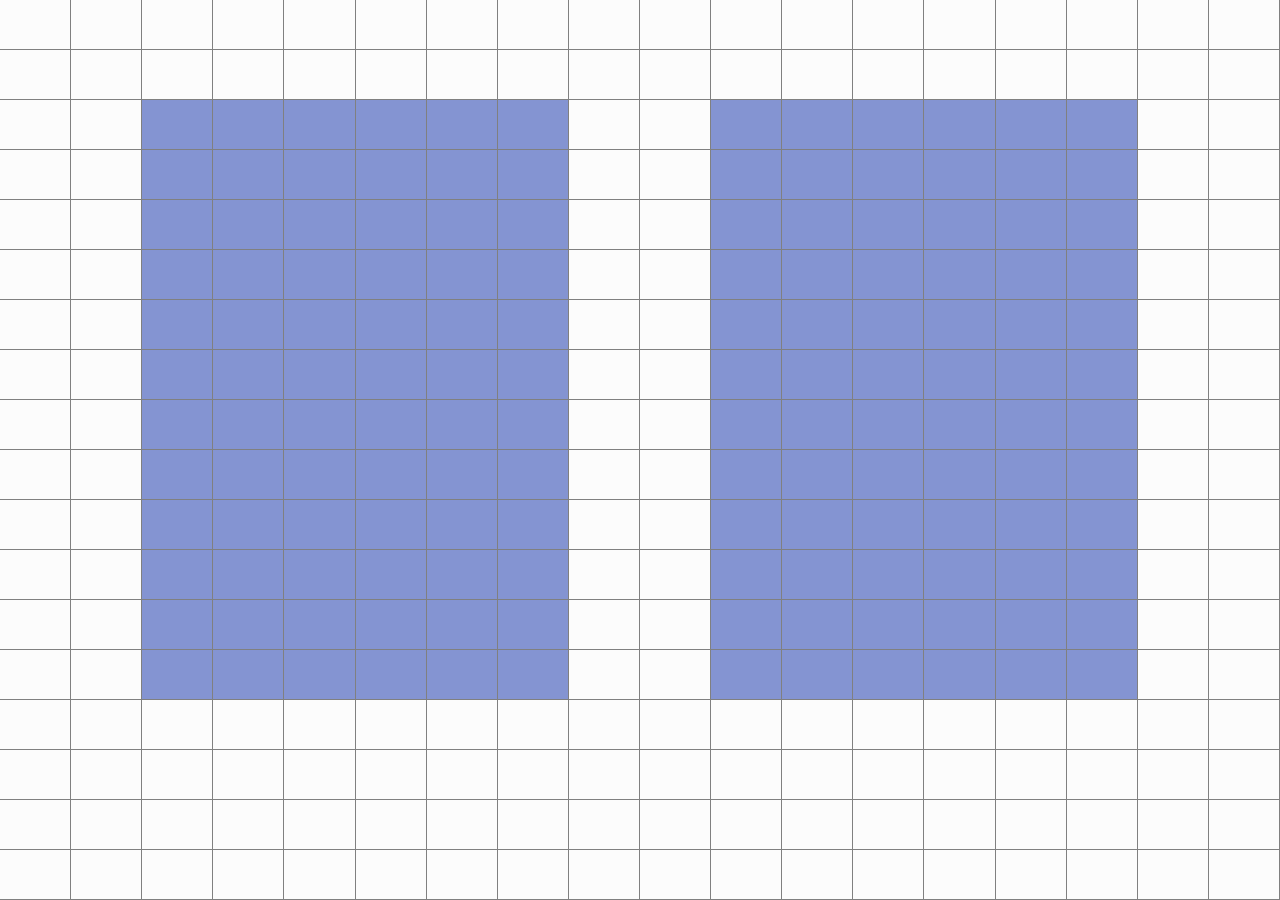
==== eighteen-1/index.html @ 45c5d250 "Added 18 column variants" ====
<!doctype html>
<html lang="en">
<head>
	<meta charset="utf-8">
	<meta name="viewport" content="width=device-width, initial-scale=1">
	<title>Eighteen blocks — researching Jan Tschicholds theory</title>
	<link rel="stylesheet" href="../css/typgraphy.css">
<style>
body {
    margin: 0;
    padding: 0;
    background-image: url(../sketch/full-octavoformat.svg);
    background-size: 100% 100vh;
    background-attachment: fixed;
    background-position: 0 0;
}
div {
    background: hsla(69,12%,89%,.1);
    float: left;
    width: 5.55555555%;
    height: 5.55555555vh;
    box-sizing: border-box;
    border: solid grey;
    border-width: 0 1px 1px 0;
}
div:nth-of-type(18n + 39),
div:nth-of-type(18n + 40),
div:nth-of-type(18n + 41),
div:nth-of-type(18n + 42),
div:nth-of-type(18n + 43),
div:nth-of-type(18n + 44),

div:nth-of-type(18n + 47),
div:nth-of-type(18n + 48),
div:nth-of-type(18n + 49),
div:nth-of-type(18n + 50),
div:nth-of-type(18n + 51),
div:nth-of-type(18n + 52)  {
	background: hsla(228,46%,67%,1);
}
div:nth-last-of-type(-1n + 72) {
    background: hsla(69,12%,89%,.1);
}
img {
	width: 50%;
	height: 100vh;
	position: absolute;
	top: 0;
	left: 0;
	z-index: -1;
	transform: scaleX(-1);
}
</style>
</head>
<body>
<script>
var i = 0;
while (i < 324) {
    document.write('<div></div>');
    i++;
}
</script>

</body>
</html>
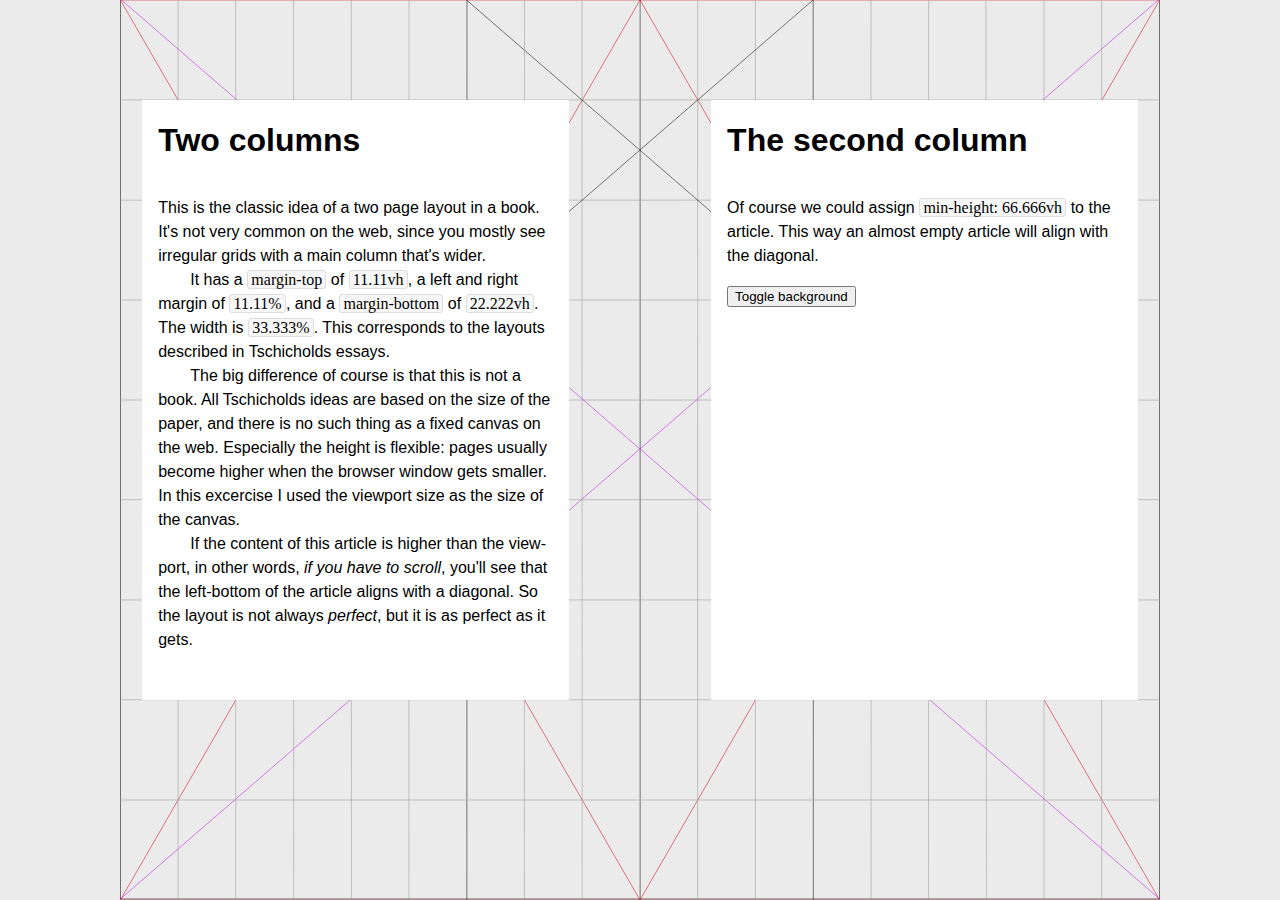
==== commit f0f8dbeb: "Renamed all eighteen things" ====
--- a/eighteen-1/index.html
+++ b/eighteen-1/index.html
@@ -4,62 +4,66 @@
 	<meta charset="utf-8">
 	<meta name="viewport" content="width=device-width, initial-scale=1">
 	<title>Eighteen blocks — researching Jan Tschicholds theory</title>
-	<link rel="stylesheet" href="../css/typgraphy.css">
+	<link rel="stylesheet" href="http://fonts.typotheque.com/WF-023273-006956.css">
+	<link rel="stylesheet" href="../css/typography.css">
 <style>
 body {
-    margin: 0;
-    padding: 0;
-    background-image: url(../sketch/full-octavoformat.svg);
-    background-size: 100% 100vh;
-    background-attachment: fixed;
-    background-position: 0 0;
+	margin: 0;
+	padding: 0;
+	background-color: #ebebeb;
+	background-image: url(../sketch/complete-octavoformat.svg);
+	background-size: 100% 100vh;
+	background-attachment: fixed;
+	background-position: 0 0;
 }
-div {
-    background: hsla(69,12%,89%,.1);
-    float: left;
-    width: 5.55555555%;
-    height: 5.55555555vh;
-    box-sizing: border-box;
-    border: solid grey;
-    border-width: 0 1px 1px 0;
+body:target,
+.flat {
+	background: hsla(315,52%,24%,1);
 }
-div:nth-of-type(18n + 39),
-div:nth-of-type(18n + 40),
-div:nth-of-type(18n + 41),
-div:nth-of-type(18n + 42),
-div:nth-of-type(18n + 43),
-div:nth-of-type(18n + 44),
 
-div:nth-of-type(18n + 47),
-div:nth-of-type(18n + 48),
-div:nth-of-type(18n + 49),
-div:nth-of-type(18n + 50),
-div:nth-of-type(18n + 51),
-div:nth-of-type(18n + 52)  {
-	background: hsla(228,46%,67%,1);
+article {
+	float: left;
+	margin: 11.1111vh 0% 22.2222vh 11.11111%;
+	width: 33.3333%;
+	box-sizing: border-box;
+	min-height: 66.66666vh;
 }
-div:nth-last-of-type(-1n + 72) {
-    background: hsla(69,12%,89%,.1);
-}
-img {
-	width: 50%;
-	height: 100vh;
-	position: absolute;
-	top: 0;
-	left: 0;
-	z-index: -1;
-	transform: scaleX(-1);
+article + article {
+
 }
 </style>
 </head>
-<body>
+<body id="g">
+
+<article>
+	<h1>Two columns</h1>
+	<p>This is the classic idea of a two page layout in a book. It's not very common on the web, since you mostly see irregular grids with a main column that's wider.</p>
+	<p>
+		It has a <code>margin-top</code> of <code>11.11vh</code>, a left and right margin of <code>11.11%</code>, and a <code>margin-bottom</code> of <code>22.222vh</code>. The width is <code>33.333%</code>. This corresponds to the layouts described in Tschicholds essays.
+	</p>
+	<p>
+		The big difference of course is that this is not a book. All Tschicholds ideas are based on the size of the paper, and there is no such thing as a fixed canvas on the web. Especially the height is flexible: pages usually become higher when the browser window gets smaller. In this excercise I used the viewport size as the size of the canvas.
+	</p>
+	<p>
+		If the content of this article is higher than the viewport, in other words, <em>if you have to scroll</em>, you'll see that the left-bottom of the article aligns with a diagonal. So the layout is not always <em>perfect</em>, but it is as perfect as it gets.
+	</p>
+</article>
+<article>
+	<h1>The second column</h1>
+	<p>
+		Of course we could assign <code>min-height: 66.666vh</code> to the article. This way an almost empty article will align with the diagonal.
+	</p>
+	<form action="#g">
+		<button id="toggle">Toggle background</button>
+	</form>
+
+</article>
+
 <script>
-var i = 0;
-while (i < 324) {
-    document.write('<div></div>');
-    i++;
+document.getElementById('toggle').onclick = function(e){
+	document.querySelector('body').classList.toggle('flat');
+	e.preventDefault();
 }
 </script>
-
 </body>
 </html>
--- a/css/typography.css
+++ b/css/typography.css
@@ -0,0 +1,52 @@
+body {
+    font: 100%/1.5 "Fedra Sans Screen Regular",helvetica,arial,sans-serif;
+}
+article {
+    background: white;
+    overflow: hidden;
+    padding: 1em;
+}
+h1 {
+    font-family: "Charlie Bold",helvetica,arial,sans-serif;
+    margin: 0 0 1em;
+    max-width: 20em;
+    max-width: 50ch;
+}
+p {
+    margin: 1em 0;
+    max-width: 25em;
+    max-width: 50ch;
+    -webkit-hyphens: auto;
+    -moz-hyphens: auto;
+    hyphens: auto;
+}
+p + p {
+    margin: -1em 0 1em;
+    text-indent: 2em;
+}
+
+b,
+em strong {
+    font-family: "Fedra Sans Screen Bold", helvetica, arial, sans-serif;
+    font-weight: bold;
+    font-style: normal;
+}
+em, i, q, cite {
+    font-family: "Fedra Sans Screen Italic", helvetica, arial, sans-serif;
+    font-style: italic;
+}
+strong {
+    font-family: "Fedra Sans Screen Bold Italic", helvetica, arial, sans-serif;
+    font-style: italic;
+    font-weight: bold;
+}
+code, pre, kbd {
+    font-family: "Fedra Mono Screen Regular";
+    font-weight: normal !important;
+}
+p > code, kbd {
+    border: 1px solid hsl(0, 0%, 87%);
+    background: hsl(0, 0%, 97%);
+    border-radius: 0.188em;
+    padding: 0 .2em;
+}
